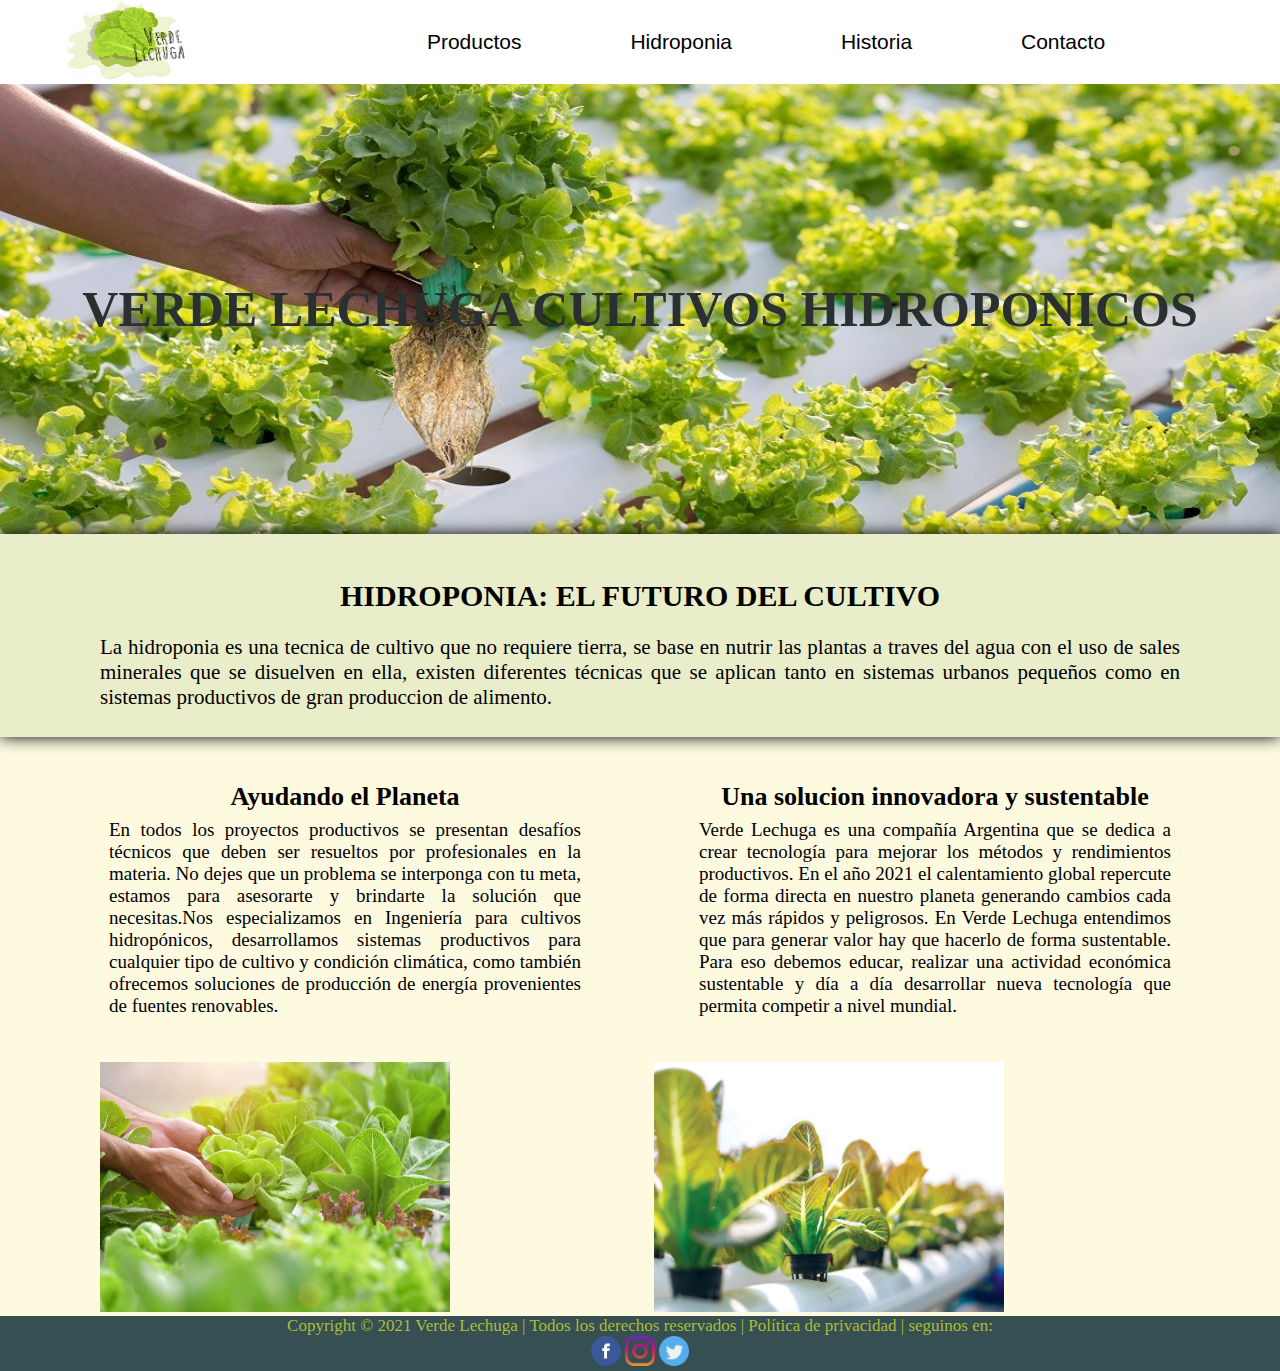
==== index.html @ fdb2e61b "primer carga" ====
<!DOCTYPE html>
<html lang="es">
<head>
    <meta charset="UTF-8">
    <meta http-equiv="X-UA-Compatible" content="IE=edge">
    <meta name="viewport" content="width=device-width, initial-scale=1.0">
    <link rel="stylesheet" href="estilos.css" type="text/css">
    <link rel="stylesheet" href="https://cdnjs.cloudflare.com/ajax/libs/animate.css/4.1.1/animate.min.css"/>
    <title>Home Verde Lechuga</title>
    <link rel="shortcut icon" href="./img/favicon.png">
</head>
<body>
<!--menu-->    
    <header>
        <div>
            <a href="index.html"><img class="imglogo" src="./img/logo verde lechuga.jpg" alt="logo"></a> 
            
        </div>

        <nav>
            <ul>
                <li><a href="./pags/productos.html">Productos</a></li>
                <li><a href="./pags/hidroponia.html">Hidroponia</a></li>
                <li><a href="./pags/historia.html">Historia</a></li>
                <li><a href="./pags/contacto.html">Contacto</a></li>
            </ul>
        </nav>
    </header>


<!--banner-->
    <div class="banner-principal">
        <h2 class=" animate__animated animate__zoomInDown"> VERDE LECHUGA CULTIVOS HIDROPONICOS</h2>
    </div>
<!--contenido-->
    <main class="main-text">
        <h2>HIDROPONIA: EL FUTURO DEL CULTIVO </h2>
            <p>La hidroponia es una tecnica de cultivo que no requiere tierra, se base en nutrir las plantas a traves del agua con el uso de sales minerales que se disuelven en ella, existen diferentes técnicas que se aplican tanto en sistemas urbanos pequeños como en sistemas productivos de gran produccion de alimento.</p>
    </main>

    <section class="section-text">
        <article>
            <h3>Ayudando el Planeta </h3>
            <p>En todos los proyectos productivos se presentan desafíos técnicos que deben ser resueltos por profesionales en la materia. No dejes que un problema se interponga con tu meta, estamos para asesorarte y brindarte la solución que necesitas.Nos especializamos en Ingeniería para cultivos hidropónicos, desarrollamos sistemas productivos para cualquier tipo de cultivo y condición climática, como también ofrecemos soluciones de producción de energía provenientes de fuentes renovables.</p>
        </article>
        <article>
            <h3>Una solucion innovadora y sustentable</h3>
            <p>Verde Lechuga es una compañía Argentina que se dedica a crear tecnología para mejorar los métodos y rendimientos productivos. En el año 2021 el calentamiento global repercute de forma directa en nuestro planeta generando cambios cada vez más rápidos y peligrosos.​ En Verde Lechuga entendimos que para generar valor hay que hacerlo de forma sustentable. Para eso debemos educar, realizar una actividad económica sustentable y día a día desarrollar nueva tecnología que permita competir a nivel mundial.</p>
        </article>
    </section> 
    <div>
        <img class="imgsection animate__animated animate__zoomIn" src="./img/8.jpg" alt="Foto_de_cultivo_hidroponico">
        <img class="imgsection animate__animated animate__zoomIn" src="./img/9.jpg" alt="foto_de_cultivo_hidroponico">
    </div>   

<!--pie de pagina--> 
    <footer>
        <p> Copyright © 2021 Verde Lechuga | Todos los derechos reservados | Política de privacidad | seguinos en:</p>
        <div class="footer-redes">
            <img class="imgredes" src="./img/facebook.png" alt="facebook">
            <img class="imgredes" src="./img/instagram.png" alt="instagram">
            <img class="imgredes" src="./img/twitter.png" alt="twitter">
        </div>
    </footer>
       
</body>
</html>
---- estilos.css ----
*{
    margin: 0px;
    padding: 0px;
    box-sizing: border-box;
}

body{
    background-color: #fefae0;
    width: 100%;
}
/*menu*/
.imglogo{
    height: 80px;
    width: 120px;
}
nav ul li{
    list-style: none;
}
nav ul li a{
    text-decoration: none;
    font-size: 21px;
    font-family: sans-serif;
    color: black;
    padding-top: 24px;
}
a:hover{
    border-top: 6px solid #9ACD32;
    color: #9ACD32;
}
header nav{
    width: 70%;
}
header{
    display: flex;
    flex-direction: row;
    justify-content: space-around;
    align-items: center;
    background-color: white ;
    box-shadow: 0px 0px 15px 0px rgb(0, 0, 0.3);
}
nav ul{
    display: flex;
    justify-content: space-evenly;
}

/*banner*/
.banner-principal{
    width: 100%;
    height: 450px;
    background-image: url(./img/1.jpg) ;
    background-position: right center;
    background-size: 100% 160%;
    display: flex;
    justify-content: center;
    align-items: center;
}
.banner-principal h2{
    font-size: 50px;
    font-family:serif;
    color: #2a2f30;
}

/*contenido*/
.main-text{
    padding: 45px 10px 5px 10px;
    background-color: #e9edc9;
    box-shadow: 0px 0px 15px 0px rgb(0, 0, 0.3);
}
.main-text h2{
    font-size: 30px;
    margin-bottom: 22px;
    text-align: center;

}
.main-text p{
    font-size: 21px;
    margin-bottom: 22px;
    font-family: serif;
    padding-left: 90px;
    padding-right: 90px;
    text-align: justify;
}
.imgsection{
    height: 250px;
    width: 350px;
}
div .imgsection{
    margin-left: 100px;
    margin-right: 100px;
}

.section-text{
    margin: 45px 50px;
    display: flex;
    justify-content: space-around; 
}
.section-text article{
  width: 40%;
}
article:hover{
    transform: scale(1.15);
    color: rgb(100, 188, 194);
    font-size: 1.75rem;
}

.section-text article h3{
    font-size: 26px;
    text-align: center;
    margin-bottom: 7px;
}
.section-text article p{
    font-size: 19px;
    text-align: justify;
    font-family: Georgia, 'Times New Roman', Times, serif;
}


/*footer*/
footer{
    bottom: 0px;
    font-size: 17px;
    color: rgb(170, 190, 54);
    background-color: #354f52;
    width: 100%;
}

.imgredes{
    height: 30px;
    width: 30px;
}
footer p{
    text-align: center;
}
.footer-redes{
    text-align: center;
}
#galeria{
    display: grid;
    grid-template-columns:repeat(4, 2fr);
    width: 90%;
    margin: 5%;
    grid-gap: 30px;
}
#galeria img{
    width: 100%;
    transition: all 300ms;
    position: relative;
}
#galeria img:hover{
    transform: scale(1.15);
}

.section-galeria{
    margin-top: 80px;
    margin-bottom: 50px;
}
.section-galeria h2{
    margin-bottom: 15px;
    font-size: 50px;
    text-align: center;
    font-family: sans-serif;
}
.section-galeria p{
    font-size: 26px;
    font-family:monospace;
    padding-left: 20px;
    padding-right: 100px;
}

/*pag Historia*/
/*Quienes Somos*/

.section1{
    margin: 50px 200px 10px 200px;
    text-align: center;
}

.section1 h2{
    margin-bottom: 5px;
    font-size: 45px;
    font-family: sans-serif; 
    color: #6b705c; 
    animation: section 3s infinite; 
}
.section1 p{
    font-size: 19px;
    font-family: fantasy;
    text-align: justify;
    color: #495057
}

.section2{
    margin: 50px 200px 10px 200px; 
    text-align: center;  
}
.section2 h2{
    margin-bottom: 5px;
    font-size: 45px;
    font-family: sans-serif;
    color: #6b705c;
    animation: section 3s infinite; 
}
.section2 p{
    font-size: 19px;
    font-family: fantasy;
    text-align: justify;
    color: #495057;   
}

@keyframes section {
    50%{
        color: #ddbea9;
    }    
}

/*pag hidroponia*/

.main-hidroponia{
    text-align: center;
    font-family: sans-serif;
    margin-top: 5%;
    margin-left: 80px;
    margin-right: 80px;
    margin-bottom: 10%;
}
.main-hidroponia h1{
    font-size: 45px;
    margin-bottom: 15px;
}
.main-hidroponia p{
    font-size: 20px;
    margin-bottom: 80px;
}
.main-hidroponia img:hover{
    transform:scale(1.20)
}

/*pag comentarios*/

.imgcontacto img{
    height: 350px;
    width: 450px;
}

.comentariocon{
    display: grid;
    grid-template-areas: "comentariocon comentariocon"
                         " texto texto"
                         " imgcomentario comentarios";
    grid-template-columns: 50% 50%; 
    grid-template-rows: 100px 300px;               
}
.comentariocon{
    grid-area: comentariocon;
}
.textocomentario{
    grid-area: texto;
}
.imgcontacto{
    grid-area: imgcomentario;
}
.comentarios{
    grid-area: comentarios;
}
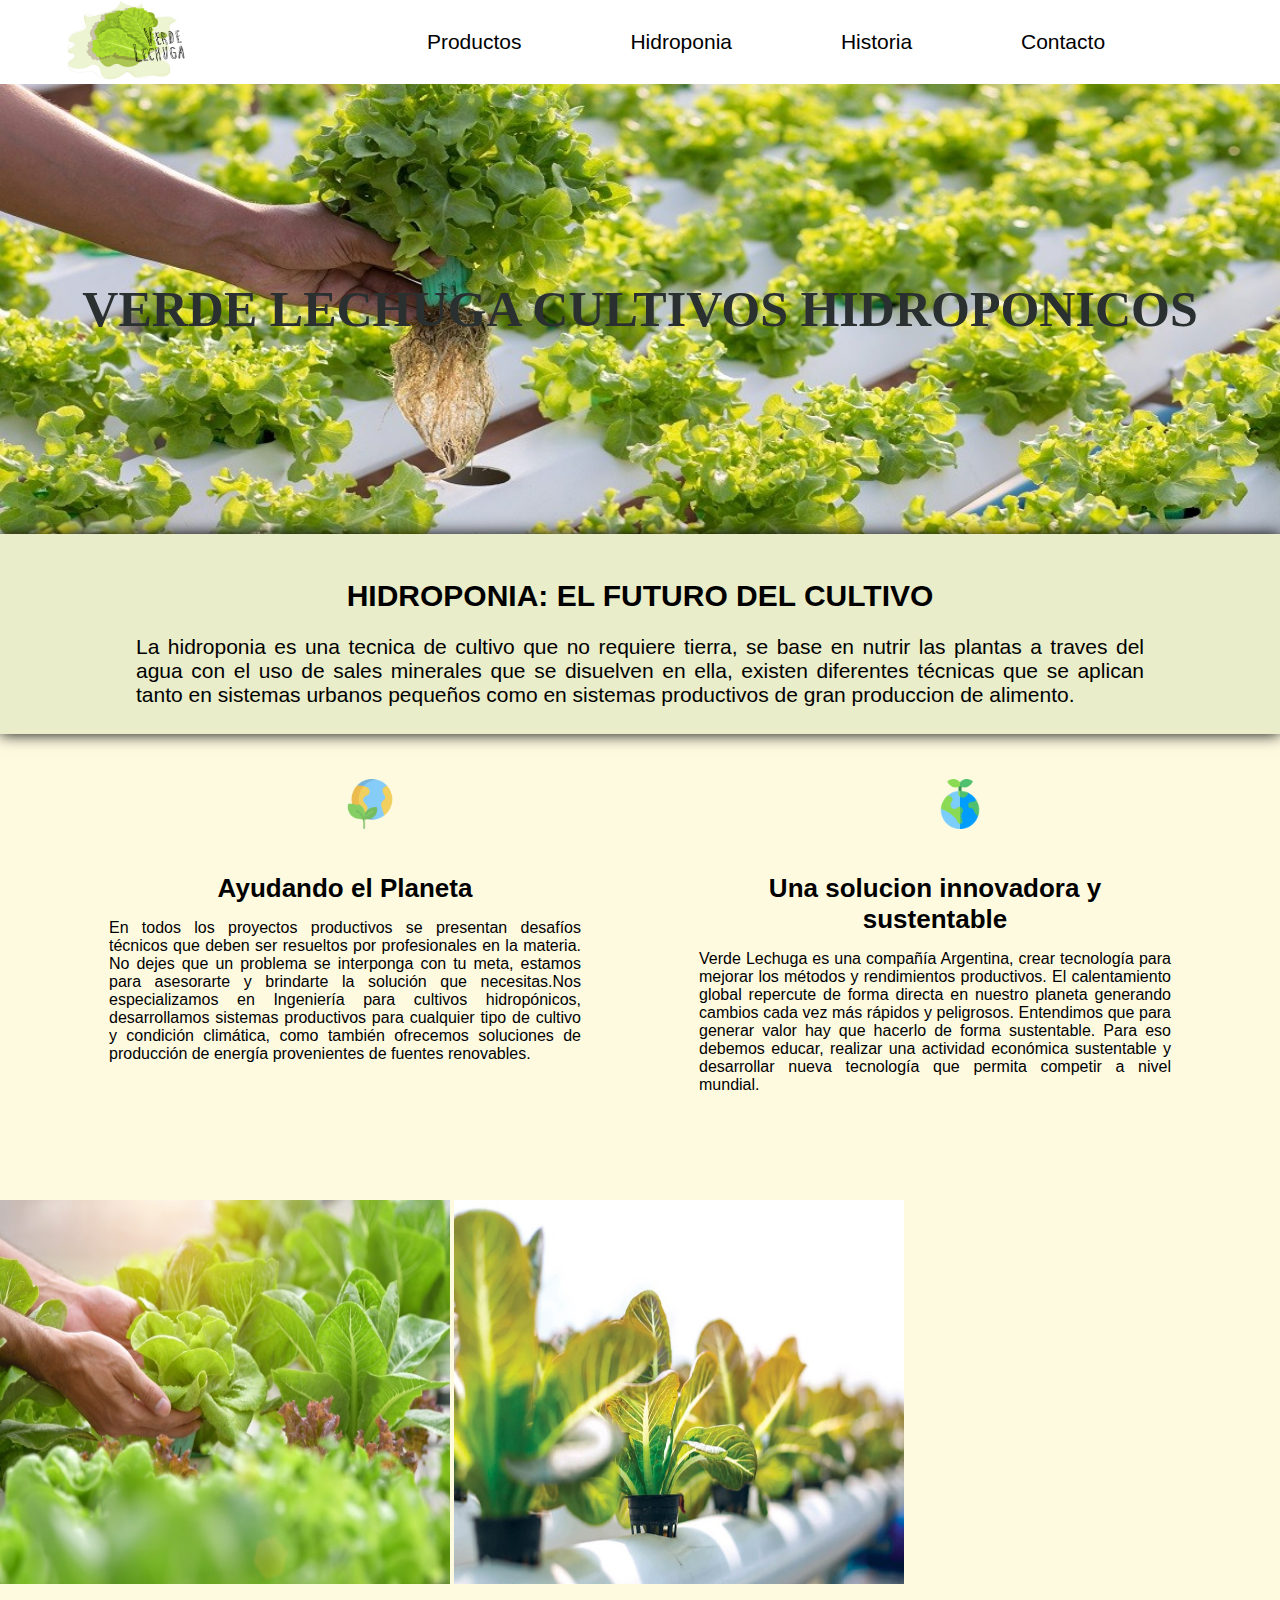
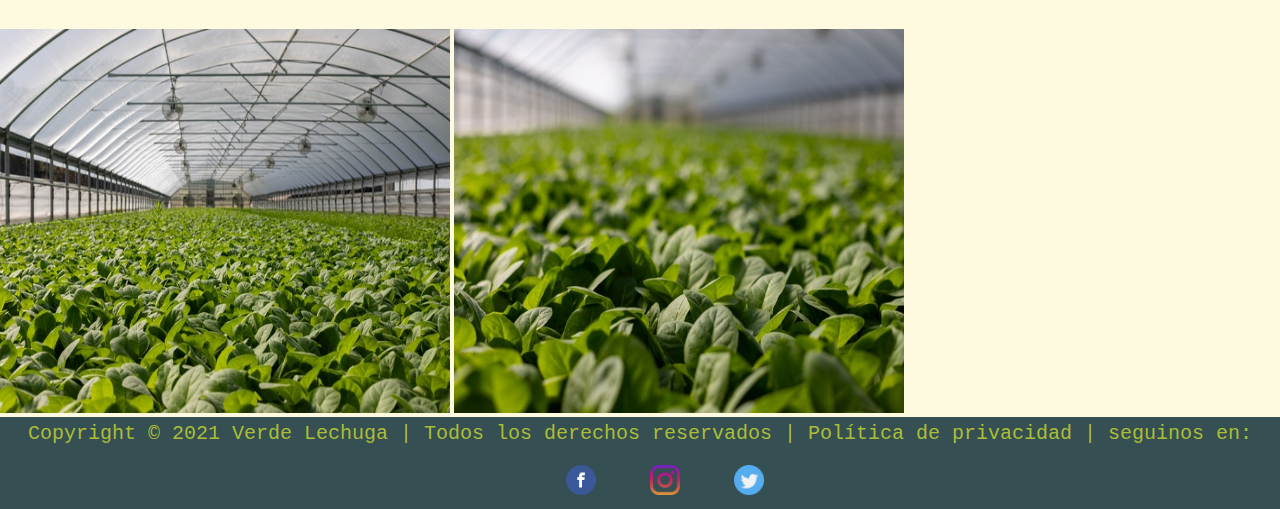
==== commit f0b143b6: "modifique index" ====
--- a/index.html
+++ b/index.html
@@ -40,17 +40,21 @@
 
     <section class="section-text">
         <article>
+            <img src="./img/png/sustentabilidad.png" alt="sustentabilidad" height="50px" width="50px">
             <h3>Ayudando el Planeta </h3>
             <p>En todos los proyectos productivos se presentan desafíos técnicos que deben ser resueltos por profesionales en la materia. No dejes que un problema se interponga con tu meta, estamos para asesorarte y brindarte la solución que necesitas.Nos especializamos en Ingeniería para cultivos hidropónicos, desarrollamos sistemas productivos para cualquier tipo de cultivo y condición climática, como también ofrecemos soluciones de producción de energía provenientes de fuentes renovables.</p>
         </article>
         <article>
+            <img src="./img/png/planeta.png" alt="planeta" width="50px" height="50px">
             <h3>Una solucion innovadora y sustentable</h3>
-            <p>Verde Lechuga es una compañía Argentina que se dedica a crear tecnología para mejorar los métodos y rendimientos productivos. En el año 2021 el calentamiento global repercute de forma directa en nuestro planeta generando cambios cada vez más rápidos y peligrosos.​ En Verde Lechuga entendimos que para generar valor hay que hacerlo de forma sustentable. Para eso debemos educar, realizar una actividad económica sustentable y día a día desarrollar nueva tecnología que permita competir a nivel mundial.</p>
+            <p>Verde Lechuga es una compañía Argentina, crear tecnología para mejorar los métodos y rendimientos productivos. El calentamiento global repercute de forma directa en nuestro planeta generando cambios cada vez más rápidos y peligrosos.​ Entendimos que para generar valor hay que hacerlo de forma sustentable. Para eso debemos educar, realizar una actividad económica sustentable y desarrollar nueva tecnología que permita competir a nivel mundial.</p>
         </article>
     </section> 
     <div>
-        <img class="imgsection animate__animated animate__zoomIn" src="./img/8.jpg" alt="Foto_de_cultivo_hidroponico">
-        <img class="imgsection animate__animated animate__zoomIn" src="./img/9.jpg" alt="foto_de_cultivo_hidroponico">
+        <img class="imgPrincipal" src="./img/8.jpg" alt="Foto_de_cultivo_hidroponico">
+        <img class="imgPrincipal" src="./img/9.jpg" alt="foto_de_cultivo_hidroponico">
+        <img class="imgPrincipal" src="./img/invernadero1.jpg" alt="invernadero1">
+        <img class="imgPrincipal" src="./img/invernadero2.jpg" alt="invernaero2">
     </div>   
 
 <!--pie de pagina--> 
--- a/estilos.css
+++ b/estilos.css
@@ -8,6 +8,7 @@
     background-color: #fefae0;
     width: 100%;
 }
+
 /*menu*/
 .imglogo{
     height: 80px;
@@ -70,14 +71,14 @@
     font-size: 30px;
     margin-bottom: 22px;
     text-align: center;
-
+    font-family: Verdana, Tahoma, sans-serif;
 }
 .main-text p{
     font-size: 21px;
     margin-bottom: 22px;
-    font-family: serif;
-    padding-left: 90px;
-    padding-right: 90px;
+    font-family: Verdana, Tahoma, sans-serif;
+    padding-left: 10%;
+    padding-right: 10%;
     text-align: justify;
 }
 .imgsection{
@@ -91,6 +92,7 @@
 
 .section-text{
     margin: 45px 50px;
+    padding-bottom: 20px;
     display: flex;
     justify-content: space-around; 
 }
@@ -102,38 +104,54 @@
     color: rgb(100, 188, 194);
     font-size: 1.75rem;
 }
+.section-text article img{
+    margin-left: 50%;
+    margin-bottom: 40px;
+}
 
 .section-text article h3{
     font-size: 26px;
     text-align: center;
-    margin-bottom: 7px;
+    margin-bottom: 15px;
+    font-family: Verdana, Geneva, Tahoma, sans-serif
 }
 .section-text article p{
-    font-size: 19px;
-    text-align: justify;
-    font-family: Georgia, 'Times New Roman', Times, serif;
-}
-
+    font-size: 16px;
+    text-align: justify;
+    font-family: Helvetica, sans-serif;
+}
+.imgPrincipal{
+    width: 450px;
+    height: 400px;
+    margin-top: 25px;
+    padding-top: 16px;
+    
+}
 
 /*footer*/
 footer{
     bottom: 0px;
-    font-size: 17px;
     color: rgb(170, 190, 54);
-    background-color: #354f52;
-    width: 100%;
-}
-
+    background-color: #354f52;  
+}
 .imgredes{
     height: 30px;
     width: 30px;
+    margin-left: 50px;
 }
 footer p{
     text-align: center;
+    font-family: 'Courier New', Courier, monospace;
+    font-size: 20px;
+    padding-top: 5px;
+    margin-bottom: 10px;
 }
 .footer-redes{
     text-align: center;
-}
+    padding: 10px;
+}
+
+
 #galeria{
     display: grid;
     grid-template-columns:repeat(4, 2fr);
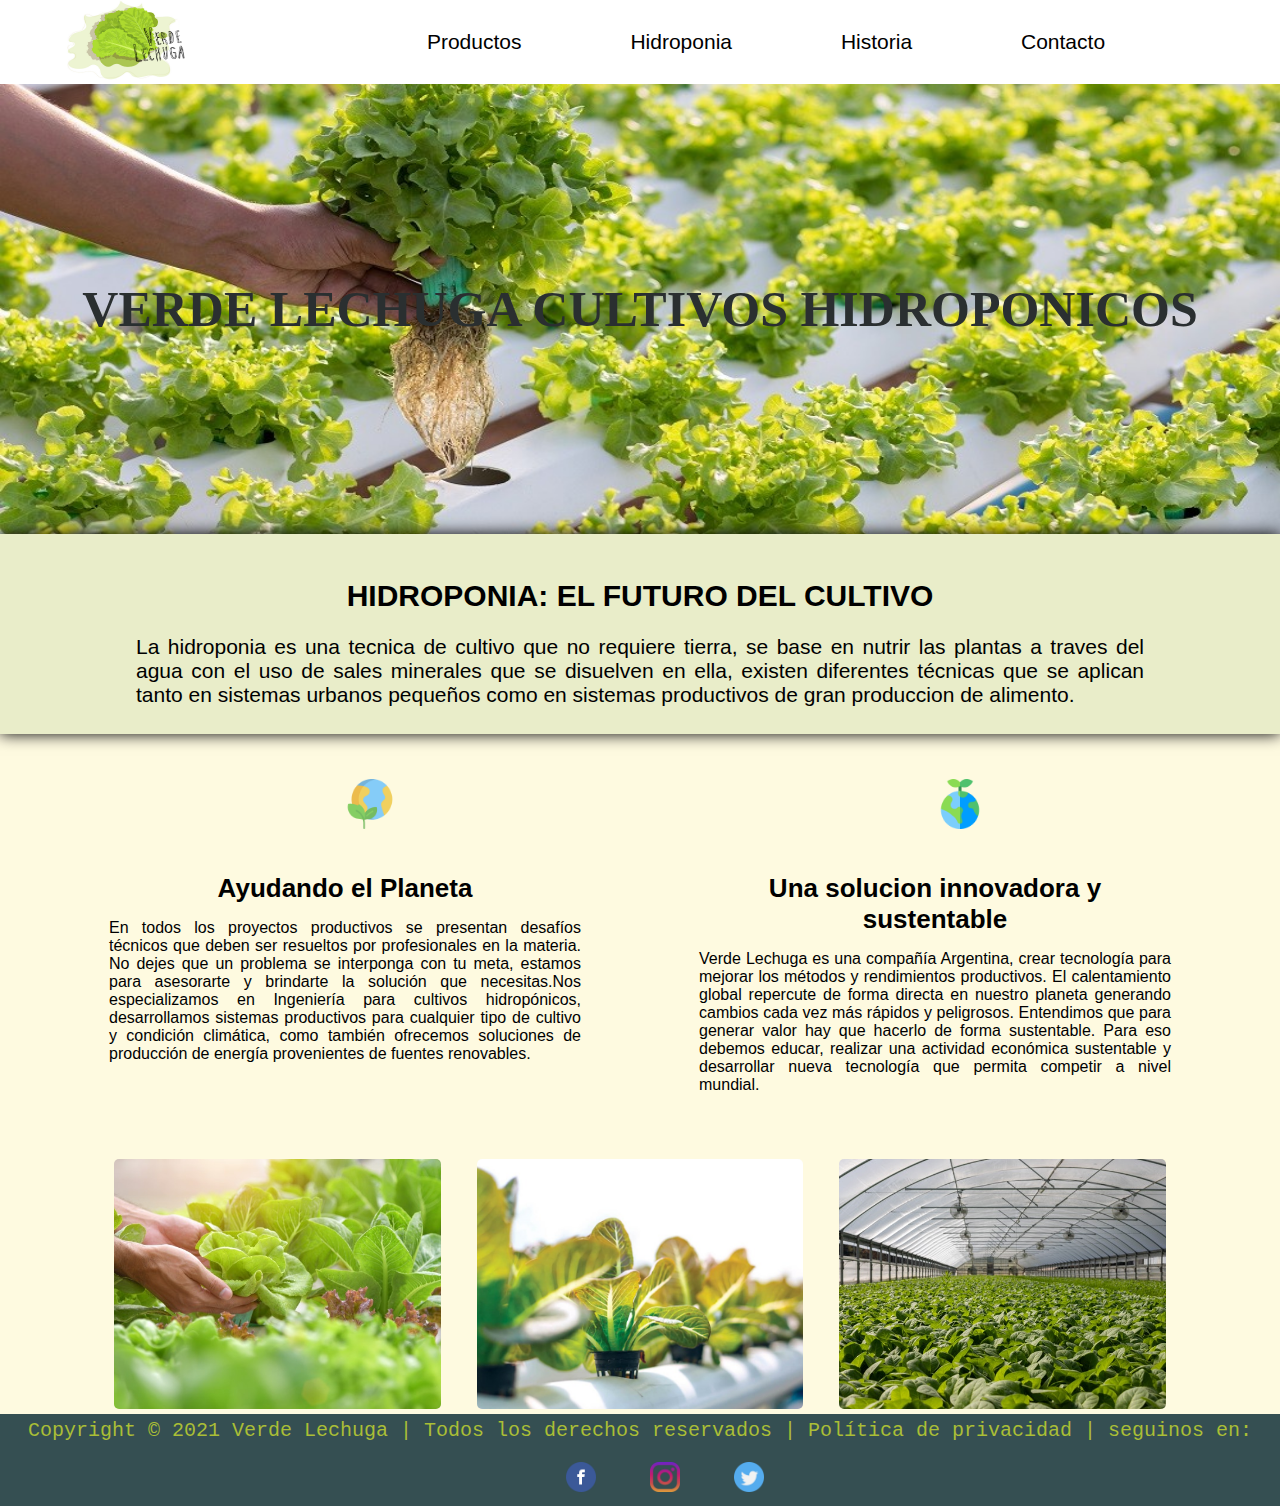
==== commit c933f29e: "cambios pag hidroponia" ====
--- a/index.html
+++ b/index.html
@@ -50,11 +50,25 @@
             <p>Verde Lechuga es una compañía Argentina, crear tecnología para mejorar los métodos y rendimientos productivos. El calentamiento global repercute de forma directa en nuestro planeta generando cambios cada vez más rápidos y peligrosos.​ Entendimos que para generar valor hay que hacerlo de forma sustentable. Para eso debemos educar, realizar una actividad económica sustentable y desarrollar nueva tecnología que permita competir a nivel mundial.</p>
         </article>
     </section> 
-    <div>
-        <img class="imgPrincipal" src="./img/8.jpg" alt="Foto_de_cultivo_hidroponico">
-        <img class="imgPrincipal" src="./img/9.jpg" alt="foto_de_cultivo_hidroponico">
-        <img class="imgPrincipal" src="./img/invernadero1.jpg" alt="invernadero1">
-        <img class="imgPrincipal" src="./img/invernadero2.jpg" alt="invernaero2">
+    <div class="contenedorImg">
+        <div class="imgPrincipal" >
+            <img src="./img/8.jpg" alt="Foto_de_cultivo_hidroponico">
+            <div class="overlay">
+                <h3>SUSTENTABILIDAD</h3>
+            </div>
+        </div>
+        <div class="imgPrincipal" >
+            <img src="./img/9.jpg" alt="foto_de_cultivo_hidroponico">
+            <div class="overlay">
+                <h3>CALIDAD</h3>
+            </div>
+        </div>
+        <div class="imgPrincipal" >
+            <img src="./img/invernadero1.jpg" alt="invernadero1">
+            <div class="overlay">
+                <h3>VIDA</h3>
+            </div>
+        </div>
     </div>   
 
 <!--pie de pagina--> 
--- a/estilos.css
+++ b/estilos.css
@@ -54,6 +54,7 @@
     display: flex;
     justify-content: center;
     align-items: center;
+    object-fit: cover;
 }
 .banner-principal h2{
     font-size: 50px;
@@ -120,12 +121,44 @@
     text-align: justify;
     font-family: Helvetica, sans-serif;
 }
-.imgPrincipal{
-    width: 450px;
-    height: 400px;
-    margin-top: 25px;
-    padding-top: 16px;
-    
+
+.contenedorImg{
+    display: flex;
+    width: 85%;
+    margin: auto;
+    justify-content: space-around;
+}
+.contenedorImg .imgPrincipal{
+    width: 30%;
+    position: relative;
+    height: 250px;
+    margin-bottom: 5px;
+}
+.imgPrincipal img{
+    width: 100%;
+    height: 100%;
+    object-fit: cover;
+    border-radius: 5px;
+}
+.overlay{
+    position: absolute;
+    bottom: 0;
+    left: 0;
+    background: rgba(0, 118, 192, 0.781);
+    width: 100%;
+    height: 0;
+    transition: 1s ease;
+    overflow: hidden;
+    border-radius: 5px;
+}
+.overlay h3{
+    color: #ffffff;
+    font-family: Verdana, Tahoma, sans-serif;
+    font-size: 1.5rem;
+    text-align: center;
+}
+.imgPrincipal:hover .overlay{
+    height: 100%;
 }
 
 /*footer*/
@@ -151,7 +184,7 @@
     padding: 10px;
 }
 
-
+/*pag productos*/
 #galeria{
     display: grid;
     grid-template-columns:repeat(4, 2fr);
@@ -236,10 +269,10 @@
 .main-hidroponia{
     text-align: center;
     font-family: sans-serif;
-    margin-top: 5%;
+    margin-top: 30px;
     margin-left: 80px;
     margin-right: 80px;
-    margin-bottom: 10%;
+    margin-bottom: 30px;
 }
 .main-hidroponia h1{
     font-size: 45px;
@@ -250,7 +283,35 @@
     margin-bottom: 80px;
 }
 .main-hidroponia img:hover{
-    transform:scale(1.20)
+    transform:scale(1.1)
+}
+#hidroponia{
+    display: flex;
+    width: 85%;
+    margin: auto;
+    justify-content:space-between;
+}
+.container_hidroponia{
+    display: flex;
+    flex-wrap: wrap;
+    padding: 50px;
+    justify-content: center;
+    margin-bottom: 25px;
+}
+.hidroponia_text{
+    width: 20%;
+    margin: 10px;
+    text-align: center;
+    /* box-shadow: 0px 0px 20px 0px rgba(7, 187, 241, 0.815); */
+}
+.hidroponia_text img{
+    height: 100px;
+    width: 100px;
+}
+.hidroponia_text h2{
+    font-family: Verdana, Geneva, Tahoma, sans-serif;
+    font-size: 1.2rem;
+    font-weight:bold;
 }
 
 /*pag comentarios*/
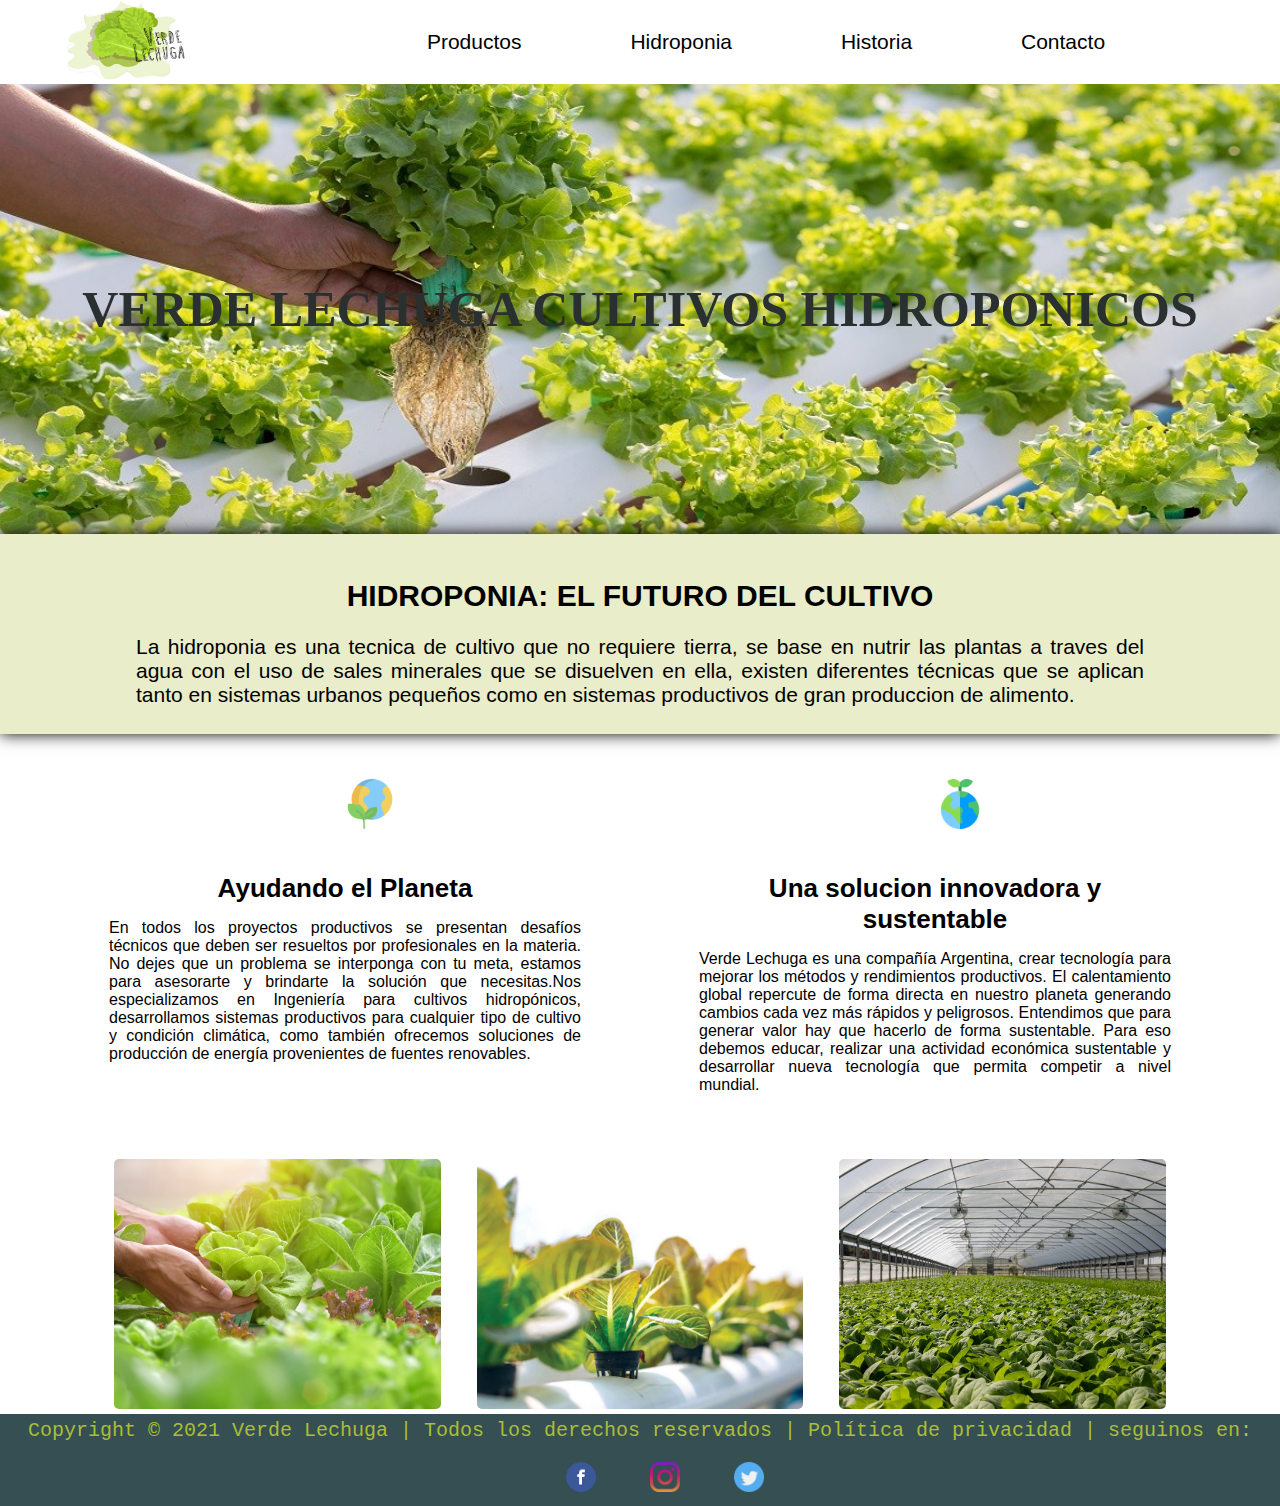
==== commit ded10e8e: "agregue seo, estilos y contenido en pagina contacto historia" ====
--- a/index.html
+++ b/index.html
@@ -4,6 +4,8 @@
     <meta charset="UTF-8">
     <meta http-equiv="X-UA-Compatible" content="IE=edge">
     <meta name="viewport" content="width=device-width, initial-scale=1.0">
+    <meta name="description" content="Verde Lechuga es una empresa dedicada a los cultivos hidroponicos, donde encontraras tecnicas, tipos y formas de cultivos.">
+    <meta name="keywords" content="Hidroponia, tipos de cultivos, cultivos sin tierra, aeroponia, ahorro de agua, sustentabilidad.">
     <link rel="stylesheet" href="estilos.css" type="text/css">
     <link rel="stylesheet" href="https://cdnjs.cloudflare.com/ajax/libs/animate.css/4.1.1/animate.min.css"/>
     <title>Home Verde Lechuga</title>
--- a/estilos.css
+++ b/estilos.css
@@ -5,11 +5,11 @@
 }
 
 body{
-    background-color: #fefae0;
-    width: 100%;
-}
-
-/*menu*/
+    /* background-color: #fefae0; */
+    width: 100%;
+}
+
+/*menu*/                                                                     /* PAGINA PRINCIPAL */
 .imglogo{
     height: 80px;
     width: 120px;
@@ -44,7 +44,7 @@
     justify-content: space-evenly;
 }
 
-/*banner*/
+/*  PAGINA PRINCIPAL *//*banner*/
 .banner-principal{
     width: 100%;
     height: 450px;
@@ -62,7 +62,7 @@
     color: #2a2f30;
 }
 
-/*contenido*/
+/* PAGINA PRINCIPAL *//*contenido*/
 .main-text{
     padding: 45px 10px 5px 10px;
     background-color: #e9edc9;
@@ -102,8 +102,7 @@
 }
 article:hover{
     transform: scale(1.15);
-    color: rgb(100, 188, 194);
-    font-size: 1.75rem;
+    color: rgb(20, 73, 77);
 }
 .section-text article img{
     margin-left: 50%;
@@ -161,7 +160,7 @@
     height: 100%;
 }
 
-/*footer*/
+/*footer*/                                                                      /* FOOTER */
 footer{
     bottom: 0px;
     color: rgb(170, 190, 54);
@@ -184,7 +183,7 @@
     padding: 10px;
 }
 
-/*pag productos*/
+/*pag productos*/                                                       /*   PAGINA PRODUCTOS    */
 #galeria{
     display: grid;
     grid-template-columns:repeat(4, 2fr);
@@ -218,8 +217,120 @@
     padding-right: 100px;
 }
 
-/*pag Historia*/
+                                                                              /* PAGINA HISTORIA */
 /*Quienes Somos*/
+.historia_titulo{
+    font-size: 2rem;
+    font-family: Verdana, Geneva, Tahoma, sans-serif;
+    margin-top: 25px;
+    margin-bottom: 35px;
+    text-align: center;
+}
+hr{
+    margin-top: 5px;
+    margin-bottom: 35px;
+}
+.historia_container{
+    display: flex;
+    width: 85%;
+    margin: auto;
+    padding: 25px;
+    margin-bottom: 35px;
+}
+.historia_contenido{
+    justify-content: space-between;
+    height: 350px;
+    padding: 25px;
+}
+.historia_contenido h2{
+    font-family: sans-serif;
+    font-size: 2rem;
+    margin-bottom: 15px;
+}
+.historia_contenido p{
+    font-size: 1rem;
+    font-family:cursive;
+    text-align: justify;
+    margin-bottom: 30px;
+    letter-spacing: 1.5px;
+}
+.boton{
+    padding: 20px;
+    width: 200px;
+    border-radius: 25px;
+    font-size: 1rem;
+    font-family:sans-serif;
+    font-weight: bold;
+}
+.boton:hover{
+    cursor: pointer;
+    border-color:rgba(5, 160, 56, 0.781);
+}
+.historia_container_img{
+    display: grid;
+    width: 100%;
+    grid-template-columns: 20% 20% 20% 20% 20%;
+    margin: auto;
+    padding-top: 25px;
+    padding-bottom: 24px;
+    background-color: rgba(18, 22, 24, 0.6)
+}
+.historia_imagenes{
+    width: 100%;
+    height: auto;
+    padding: 20px;
+    
+}
+.historia_imagenes img{
+    object-fit: cover;
+    width: 100%;
+    height: 100%;
+}
+.historia_banner{
+    width: 100%;
+    height: 350px;
+    animation: banner 8s infinite linear alternate;
+    background-size: 100% 100%;
+    position: relative;
+    display: flex;
+    justify-content: center;
+    align-items: center;
+    margin-top: 30px;
+}
+@keyframes banner{
+    0%, 50%{
+        background-image: url(./img/banner2.jpg);
+    }
+    50%, 100%{
+        background-image: url(./img/invernadero2.jpg);
+    }
+}
+.banner_img{
+    width: 100%;
+    height: 100%;
+    position: absolute;
+    top: 0;
+    left: 0;
+    background: rgba(0, 0, 0, 0.6);
+}
+.banner_text{
+    z-index: 1;
+    text-align: center;
+}
+.banner_text h3{
+    color: aliceblue;
+    font-family: sans-serif;
+    font-size: 25px;
+    margin-bottom: 18px;
+    letter-spacing: 1px;
+}
+
+.banner_text p{
+    color: #c7c7c7;
+    letter-spacing: 1.5px;
+    font-family: sans-serif;
+    font-size: 16px;
+}
 
 .section1{
     margin: 50px 200px 10px 200px;
@@ -264,17 +375,17 @@
     }    
 }
 
-/*pag hidroponia*/
-
+/*pag hidroponia*/                                                      /*  PAGINA HIDROPONIA   */
 .main-hidroponia{
     text-align: center;
-    font-family: sans-serif;
+    font-family: Verdana, Geneva, Tahoma, sans-serif;
     margin-top: 30px;
     margin-left: 80px;
     margin-right: 80px;
     margin-bottom: 30px;
 }
 .main-hidroponia h1{
+    font-family: sans-serif;
     font-size: 45px;
     margin-bottom: 15px;
 }
@@ -295,7 +406,7 @@
     display: flex;
     flex-wrap: wrap;
     padding: 50px;
-    justify-content: center;
+    justify-content:space-around;
     margin-bottom: 25px;
 }
 .hidroponia_text{
@@ -314,31 +425,68 @@
     font-weight:bold;
 }
 
-/*pag comentarios*/
+/*pag comentarios*/                                                     /*  PAGINA COMENTARIOS  */
+.comentarios_container{
+    display: grid;
+    grid-template-columns: 50% 30%;
+    width: 100%;
+}
+form{
+    width: 500px;
+    margin:auto;
+    padding: 10px 20px;
+    margin-top: 20px;
+    background: #84a98c;
+    border-radius: 10px;    
+}
+form h1{
+    font-family: sans-serif;
+    font-size: 30px;
+    color: #354f52;
+    margin-bottom: 15px;
+    text-align: center;
+}
+form p{
+    font-family: sans-serif;
+    font-size: 1.5rem;
+    color: #495057;
+    text-align:center;
+    letter-spacing: 2px;
+    margin-bottom: 35px;
+}
+input, textarea{
+    width: 100%;
+    margin-bottom: 25px;
+    padding: 5px;
+    font-size: 16px;
+    border: none;
+    border-radius: 7px;
+    font-weight: bold;
+}
+textarea{
+    min-height: 100px;
+    max-height: 150px;
+    max-width: 100%;
+}
+#button{
+    background-color: #cad2c5;
+    color: #101314;
+    padding: 10px;
+}
+#button:hover{
+    cursor: pointer;
+    background-color: #52796f;      
+}
+
+@media (max-width:480px) {
+    form{
+        width: 100%;
+    }
+}
 
 .imgcontacto img{
     height: 350px;
     width: 450px;
 }
 
-.comentariocon{
-    display: grid;
-    grid-template-areas: "comentariocon comentariocon"
-                         " texto texto"
-                         " imgcomentario comentarios";
-    grid-template-columns: 50% 50%; 
-    grid-template-rows: 100px 300px;               
-}
-.comentariocon{
-    grid-area: comentariocon;
-}
-.textocomentario{
-    grid-area: texto;
-}
-.imgcontacto{
-    grid-area: imgcomentario;
-}
-.comentarios{
-    grid-area: comentarios;
-}
-
+
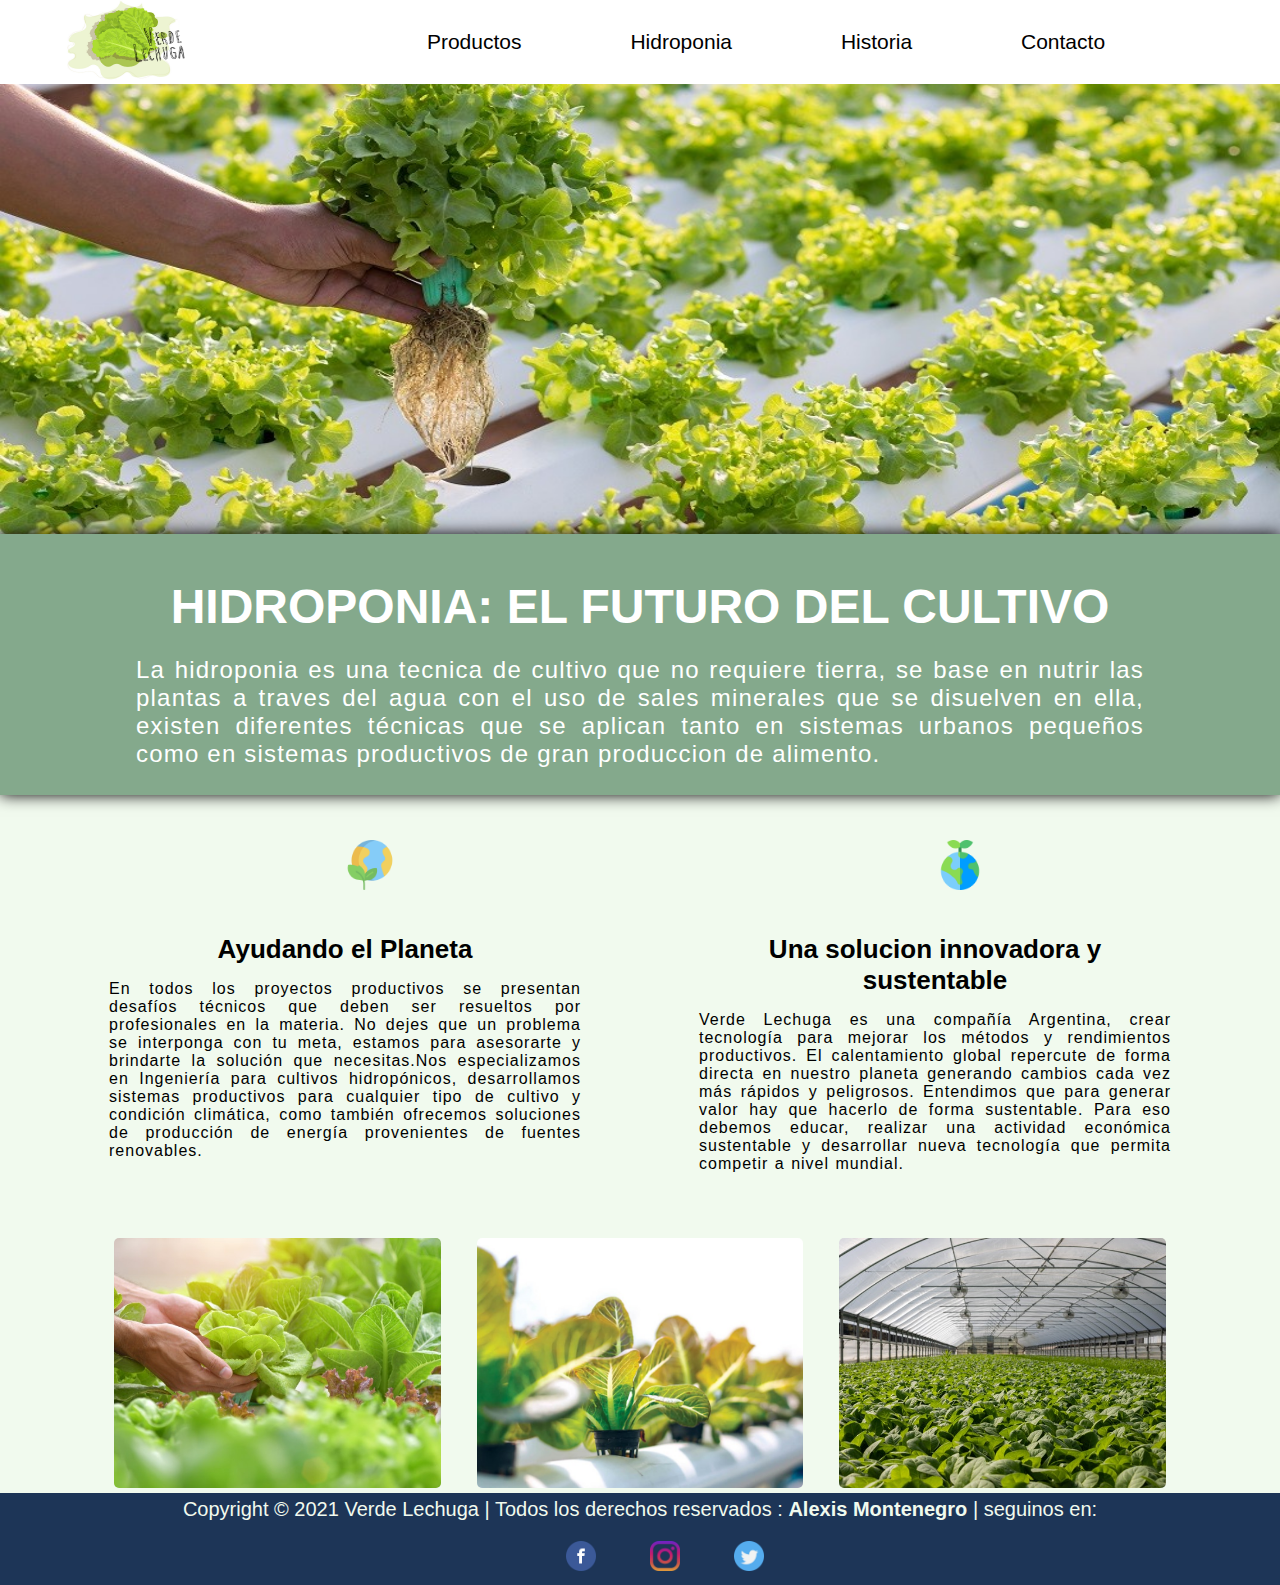
==== commit 2802b950: "agregue colores y tamaño a titulos paginas ok" ====
--- a/index.html
+++ b/index.html
@@ -32,23 +32,23 @@
 
 <!--banner-->
     <div class="banner-principal">
-        <h2 class=" animate__animated animate__zoomInDown"> VERDE LECHUGA CULTIVOS HIDROPONICOS</h2>
+       
     </div>
 <!--contenido-->
     <main class="main-text">
-        <h2>HIDROPONIA: EL FUTURO DEL CULTIVO </h2>
-            <p>La hidroponia es una tecnica de cultivo que no requiere tierra, se base en nutrir las plantas a traves del agua con el uso de sales minerales que se disuelven en ella, existen diferentes técnicas que se aplican tanto en sistemas urbanos pequeños como en sistemas productivos de gran produccion de alimento.</p>
+        <h1>HIDROPONIA: EL FUTURO DEL CULTIVO </h1>
+        <p>La hidroponia es una tecnica de cultivo que no requiere tierra, se base en nutrir las plantas a traves del agua con el uso de sales minerales que se disuelven en ella, existen diferentes técnicas que se aplican tanto en sistemas urbanos pequeños como en sistemas productivos de gran produccion de alimento.</p>
     </main>
 
     <section class="section-text">
         <article>
             <img src="./img/png/sustentabilidad.png" alt="sustentabilidad" height="50px" width="50px">
-            <h3>Ayudando el Planeta </h3>
+            <h2>Ayudando el Planeta </h2>
             <p>En todos los proyectos productivos se presentan desafíos técnicos que deben ser resueltos por profesionales en la materia. No dejes que un problema se interponga con tu meta, estamos para asesorarte y brindarte la solución que necesitas.Nos especializamos en Ingeniería para cultivos hidropónicos, desarrollamos sistemas productivos para cualquier tipo de cultivo y condición climática, como también ofrecemos soluciones de producción de energía provenientes de fuentes renovables.</p>
         </article>
         <article>
             <img src="./img/png/planeta.png" alt="planeta" width="50px" height="50px">
-            <h3>Una solucion innovadora y sustentable</h3>
+            <h2>Una solucion innovadora y sustentable</h2>
             <p>Verde Lechuga es una compañía Argentina, crear tecnología para mejorar los métodos y rendimientos productivos. El calentamiento global repercute de forma directa en nuestro planeta generando cambios cada vez más rápidos y peligrosos.​ Entendimos que para generar valor hay que hacerlo de forma sustentable. Para eso debemos educar, realizar una actividad económica sustentable y desarrollar nueva tecnología que permita competir a nivel mundial.</p>
         </article>
     </section> 
@@ -75,11 +75,11 @@
 
 <!--pie de pagina--> 
     <footer>
-        <p> Copyright © 2021 Verde Lechuga | Todos los derechos reservados | Política de privacidad | seguinos en:</p>
+        <p> Copyright © 2021 Verde Lechuga | Todos los derechos reservados : <strong>Alexis Montenegro</strong> | seguinos en:</p>
         <div class="footer-redes">
-            <img class="imgredes" src="./img/facebook.png" alt="facebook">
-            <img class="imgredes" src="./img/instagram.png" alt="instagram">
-            <img class="imgredes" src="./img/twitter.png" alt="twitter">
+            <a href=""></a><img class="imgredes" src="./img/facebook.png" alt="facebook">
+            <a href=""></a><img class="imgredes" src="./img/instagram.png" alt="instagram">
+            <a href=""></a><img class="imgredes" src="./img/twitter.png" alt="twitter">
         </div>
     </footer>
        
--- a/estilos.css
+++ b/estilos.css
@@ -5,8 +5,7 @@
 }
 
 body{
-    /* background-color: #fefae0; */
-    width: 100%;
+    background-color: #f1faee;
 }
 
 /*menu*/                                                                     /* PAGINA PRINCIPAL */
@@ -56,7 +55,7 @@
     align-items: center;
     object-fit: cover;
 }
-.banner-principal h2{
+.banner-principal h1{
     font-size: 50px;
     font-family:serif;
     color: #2a2f30;
@@ -65,19 +64,22 @@
 /* PAGINA PRINCIPAL *//*contenido*/
 .main-text{
     padding: 45px 10px 5px 10px;
-    background-color: #e9edc9;
+    background-color: #84a98c;
     box-shadow: 0px 0px 15px 0px rgb(0, 0, 0.3);
 }
-.main-text h2{
-    font-size: 30px;
+.main-text h1{
+    color: #ffffff;
+    font-size: 3rem;
     margin-bottom: 22px;
     text-align: center;
     font-family: Verdana, Tahoma, sans-serif;
 }
 .main-text p{
-    font-size: 21px;
+    color: #ffffff;
+    font-size: 1.5rem;
     margin-bottom: 22px;
-    font-family: Verdana, Tahoma, sans-serif;
+    letter-spacing: 1.2px;
+    font-family: sans-serif;
     padding-left: 10%;
     padding-right: 10%;
     text-align: justify;
@@ -109,16 +111,18 @@
     margin-bottom: 40px;
 }
 
-.section-text article h3{
+.section-text article h2{
     font-size: 26px;
     text-align: center;
     margin-bottom: 15px;
     font-family: Verdana, Geneva, Tahoma, sans-serif
 }
 .section-text article p{
-    font-size: 16px;
+    font-size: 1rem;
     text-align: justify;
-    font-family: Helvetica, sans-serif;
+    font-family: sans-serif;
+    word-spacing: 1px;
+    letter-spacing: 1px;
 }
 
 .contenedorImg{
@@ -143,7 +147,7 @@
     position: absolute;
     bottom: 0;
     left: 0;
-    background: rgba(0, 118, 192, 0.781);
+    background: rgba(52, 157, 223, 0.719);
     width: 100%;
     height: 0;
     transition: 1s ease;
@@ -163,17 +167,23 @@
 /*footer*/                                                                      /* FOOTER */
 footer{
     bottom: 0px;
-    color: rgb(170, 190, 54);
-    background-color: #354f52;  
+    width: 100%;
+    color: #f1faee;
+    background-color: #1d3557;  
 }
 .imgredes{
     height: 30px;
     width: 30px;
     margin-left: 50px;
+    transition: all .4s ease-in-out;
+}
+.imgredes:hover{
+    transform: scale(1.4);
+    cursor: pointer;
 }
 footer p{
     text-align: center;
-    font-family: 'Courier New', Courier, monospace;
+    font-family: Verdana, Geneva, Tahoma, sans-serif;
     font-size: 20px;
     padding-top: 5px;
     margin-bottom: 10px;
@@ -193,40 +203,43 @@
 }
 #galeria img{
     width: 100%;
+    border-radius: 15px;
     transition: all 300ms;
     position: relative;
 }
 #galeria img:hover{
-    transform: scale(1.15);
+    transform: scale(1.1);
 }
 
 .section-galeria{
     margin-top: 80px;
     margin-bottom: 50px;
 }
-.section-galeria h2{
-    margin-bottom: 15px;
-    font-size: 50px;
-    text-align: center;
-    font-family: sans-serif;
+.section-galeria h1{
+    font-size: 3rem;
+    margin-bottom: 15px;
+    text-align: center;
+    font-family: Verdana, Geneva, Tahoma, sans-serif;
 }
 .section-galeria p{
-    font-size: 26px;
-    font-family:monospace;
-    padding-left: 20px;
-    padding-right: 100px;
+    font-size: 1.5rem;
+    font-family: sans-serif;
+    padding-left: 15%;
+    padding-right: 15%;
+    margin-top: 20px;
 }
 
                                                                               /* PAGINA HISTORIA */
 /*Quienes Somos*/
 .historia_titulo{
-    font-size: 2rem;
+    font-size: 3rem;
     font-family: Verdana, Geneva, Tahoma, sans-serif;
-    margin-top: 25px;
+    margin-top: 80px;
     margin-bottom: 35px;
     text-align: center;
 }
 hr{
+    width: 25%;
     margin-top: 5px;
     margin-bottom: 35px;
 }
@@ -296,6 +309,7 @@
     justify-content: center;
     align-items: center;
     margin-top: 30px;
+    margin-bottom: 15px;
 }
 @keyframes banner{
     0%, 50%{
@@ -379,28 +393,46 @@
 .main-hidroponia{
     text-align: center;
     font-family: Verdana, Geneva, Tahoma, sans-serif;
-    margin-top: 30px;
-    margin-left: 80px;
-    margin-right: 80px;
-    margin-bottom: 30px;
+    margin: 80px 30px 30px 30px;
+    font-size: .5rem;
 }
 .main-hidroponia h1{
     font-family: sans-serif;
-    font-size: 45px;
+    font-size: 3rem;
     margin-bottom: 15px;
 }
 .main-hidroponia p{
-    font-size: 20px;
-    margin-bottom: 80px;
-}
-.main-hidroponia img:hover{
-    transform:scale(1.1)
-}
+    font-size: 1.2rem;
+    /* margin: 15px 15% 15px 15%; */
+    padding-left: 15%;
+    padding-right: 15%;
+    font-family:'Segoe UI', Tahoma, Geneva, Verdana, sans-serif
+}
+.hidroponia_img{
+    display: flex;
+    flex-wrap: wrap;
+    width: 100%;
+    justify-content: space-around;
+}
+.hidroponia__img{
+    height: 250px;
+    width: 350px;
+    border-radius: 85px;
+    transition: all .4s;
+}
+.hidroponia__img:hover{
+    transform: scale(1.2)   
+}
+
 #hidroponia{
     display: flex;
+    flex-wrap: wrap;
     width: 85%;
     margin: auto;
     justify-content:space-between;
+}
+.videos iframe{
+    border-radius: 10px;
 }
 .container_hidroponia{
     display: flex;
@@ -413,7 +445,6 @@
     width: 20%;
     margin: 10px;
     text-align: center;
-    /* box-shadow: 0px 0px 20px 0px rgba(7, 187, 241, 0.815); */
 }
 .hidroponia_text img{
     height: 100px;
@@ -421,15 +452,17 @@
 }
 .hidroponia_text h2{
     font-family: Verdana, Geneva, Tahoma, sans-serif;
-    font-size: 1.2rem;
+    font-size: 1.3rem;
     font-weight:bold;
 }
 
-/*pag comentarios*/                                                     /*  PAGINA COMENTARIOS  */
+/*comentarios*/                                                     /*  PAGINA CONTACTO  */
 .comentarios_container{
     display: grid;
     grid-template-columns: 50% 30%;
     width: 100%;
+    margin-bottom: 35px;
+    margin-top: 80px;
 }
 form{
     width: 500px;
@@ -484,9 +517,26 @@
     }
 }
 
-.imgcontacto img{
-    height: 350px;
-    width: 450px;
-}
-
-
+.contacto_inf{
+    width: 500px;
+    margin: auto;
+    padding: 30px;
+}
+.contacto_inf h3{
+    font-family: sans-serif;
+    font-size: 2.1rem;
+    margin-bottom: 15px;
+}
+.contacto_inf p{
+    font-family: sans-serif;
+    font-size: 1.2rem;
+    margin-bottom: 25px;
+}
+.contacto_linea{
+    width: 30%;
+    height: 2px;
+    background-color: black;
+    border: none;
+}
+
+
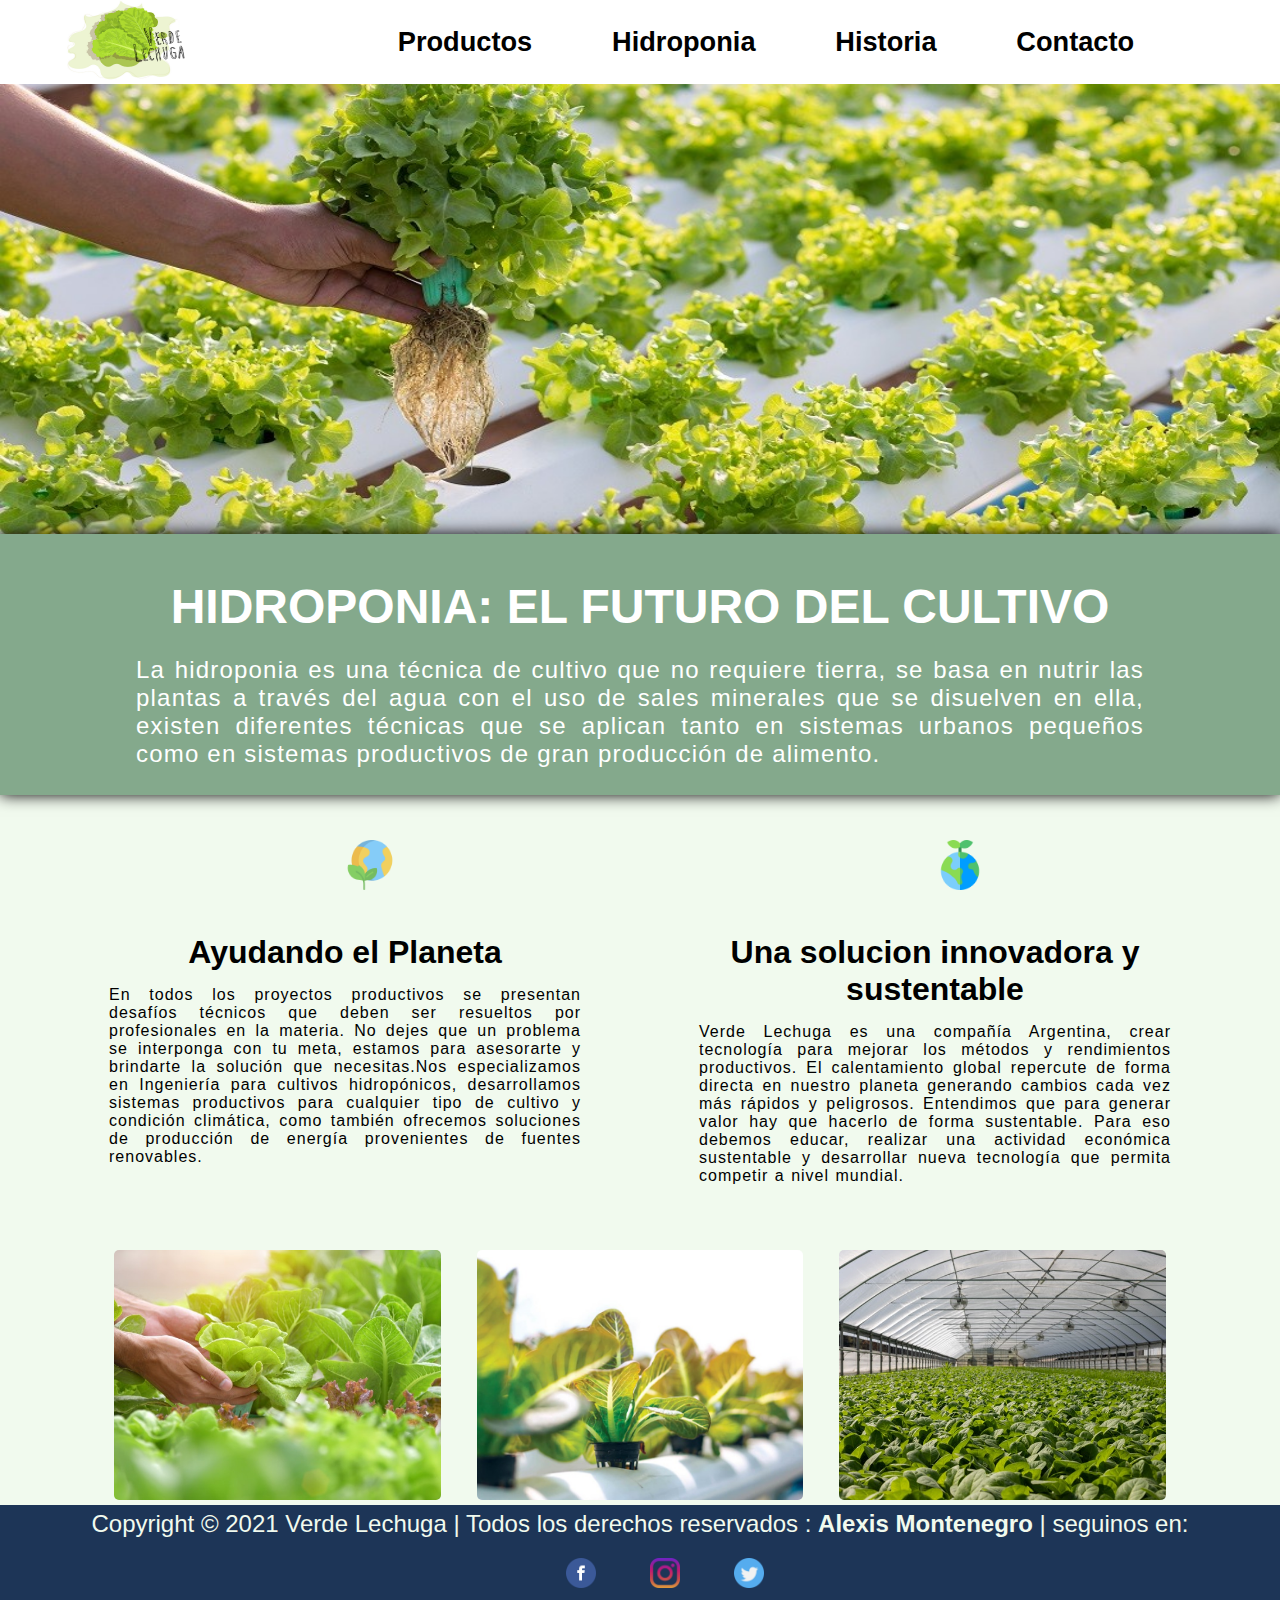
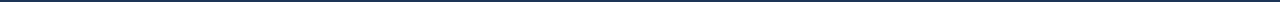
==== commit f1b7d05a: "arreglos de ortografia" ====
--- a/index.html
+++ b/index.html
@@ -37,7 +37,7 @@
 <!--contenido-->
     <main class="main-text">
         <h1>HIDROPONIA: EL FUTURO DEL CULTIVO </h1>
-        <p>La hidroponia es una tecnica de cultivo que no requiere tierra, se base en nutrir las plantas a traves del agua con el uso de sales minerales que se disuelven en ella, existen diferentes técnicas que se aplican tanto en sistemas urbanos pequeños como en sistemas productivos de gran produccion de alimento.</p>
+        <p>La hidroponia es una técnica de cultivo que no requiere tierra, se basa en nutrir las plantas a través del agua con el uso de sales minerales que se disuelven en ella, existen diferentes técnicas que se aplican tanto en sistemas urbanos pequeños como en sistemas productivos de gran producción de alimento.</p>
     </main>
 
     <section class="section-text">
--- a/estilos.css
+++ b/estilos.css
@@ -18,14 +18,15 @@
 }
 nav ul li a{
     text-decoration: none;
-    font-size: 21px;
-    font-family: sans-serif;
+    font-size: 1.7rem;
+    font-family:sans-serif;
     color: black;
+    font-weight: bold;
     padding-top: 24px;
 }
 a:hover{
-    border-top: 6px solid #9ACD32;
-    color: #9ACD32;
+    border-top: 3px solid #2dadf7;
+    color: #2dadf7;
 }
 header nav{
     width: 70%;
@@ -42,6 +43,37 @@
     display: flex;
     justify-content: space-evenly;
 }
+/*media queries iphone*/
+@media only screen and (min-width:360px) and (max-width:767px){
+    .imglogo{
+        height: 40px;
+        width: 70px;
+    }
+    nav ul li a{
+        font-size: .5rem;
+        padding: 3px;
+    }
+    header{
+        display: flex;
+        flex-direction:column;
+        justify-content: space-around;
+    }
+    nav ul{
+        display: flex;
+        flex-direction: column;
+        text-align: center;
+    }
+}
+/*media queries tablets*/
+@media only screen and (min-width:768px) and (max-width:1020px){
+    .imglogo{
+        height: 60px;
+        width: 100px;
+    }
+    nav ul li a{
+        font-size: 1rem;
+    }
+}
 
 /*  PAGINA PRINCIPAL *//*banner*/
 .banner-principal{
@@ -50,17 +82,10 @@
     background-image: url(./img/1.jpg) ;
     background-position: right center;
     background-size: 100% 160%;
-    display: flex;
     justify-content: center;
     align-items: center;
     object-fit: cover;
 }
-.banner-principal h1{
-    font-size: 50px;
-    font-family:serif;
-    color: #2a2f30;
-}
-
 /* PAGINA PRINCIPAL *//*contenido*/
 .main-text{
     padding: 45px 10px 5px 10px;
@@ -84,15 +109,6 @@
     padding-right: 10%;
     text-align: justify;
 }
-.imgsection{
-    height: 250px;
-    width: 350px;
-}
-div .imgsection{
-    margin-left: 100px;
-    margin-right: 100px;
-}
-
 .section-text{
     margin: 45px 50px;
     padding-bottom: 20px;
@@ -112,7 +128,7 @@
 }
 
 .section-text article h2{
-    font-size: 26px;
+    font-size: 2rem;
     text-align: center;
     margin-bottom: 15px;
     font-family: Verdana, Geneva, Tahoma, sans-serif
@@ -163,6 +179,86 @@
 .imgPrincipal:hover .overlay{
     height: 100%;
 }
+/*media queries iphone*/
+@media only screen and (min-width:360px) and (max-width:767px){
+    .banner-principal{
+        height: 200px;
+        background-image: url(./img/1.jpg) ;
+        background-size: 100% 150%;
+    } 
+    .main-text h1{
+        font-size: 1.2rem;
+    }
+    .main-text p{
+        font-size: .9rem;
+    }
+    .section-text{
+        margin: 5px;
+        padding-bottom:  20px;
+        display: flex;
+        justify-content: space-around; 
+    } 
+    .section-text article{
+        width: 50%;
+    }
+      .section-text article h2{
+        font-size: .9rem;
+        margin-bottom: 20px;
+    }
+    .section-text article p{
+        font-size: .8rem;
+        padding: 10px;
+        word-spacing: .5px;
+        letter-spacing: .5px;
+    }
+    .section-text article img{
+        margin-left: -150%;
+    }
+    .contenedorImg .imgPrincipal{
+        width: 33%;
+        height: 150px;
+    }
+    .overlay h3{
+        color: #000000;
+        font-family: Verdana, Tahoma, sans-serif;
+        font-size: .5rem;
+    }
+}
+/*media queries tablets*/
+@media only screen and (min-width:768px) and (max-width:1020px){
+    .banner-principal{
+        height: 250px;
+
+    } 
+    .main-text h1{
+        font-size: 2rem;
+    }
+    .main-text p{
+        font-size: 1.1rem;
+    }
+    .section-text article{
+        width: 50%;
+    }
+      .section-text article h2{
+        font-size: 1.5rem;
+    }
+    .section-text article p{
+        font-size: 1rem;
+        padding: 20px;
+        word-spacing: .9px;
+        letter-spacing: .9px;
+    }
+    .contenedorImg .imgPrincipal{
+        width: 30%;
+        height: 250px;
+    }
+    .overlay h3{
+        color: #202020;
+        font-family: Verdana, Tahoma, sans-serif;
+        font-size: 1rem;
+        font-weight: bold;
+    }
+}
 
 /*footer*/                                                                      /* FOOTER */
 footer{
@@ -184,13 +280,35 @@
 footer p{
     text-align: center;
     font-family: Verdana, Geneva, Tahoma, sans-serif;
-    font-size: 20px;
+    font-size: 1.5rem;
     padding-top: 5px;
     margin-bottom: 10px;
 }
 .footer-redes{
     text-align: center;
     padding: 10px;
+}
+/*media queries iphone*/
+@media only screen and (min-width:360px) and (max-width:767px){
+    footer p{
+        font-size: .5rem;
+        padding-left: 10%;
+        padding-right: 10%;
+    }
+    .imgredes{
+        height: 20px;
+        width: 20px;
+    }
+}
+/*media queries tablets*/
+@media only screen and (min-width:768px) and (max-width:1020px){
+    footer p{
+        font-size: 1rem;
+    }
+    .imgredes{
+        height: 25px;
+        width: 25px;
+    }
 }
 
 /*pag productos*/                                                       /*   PAGINA PRODUCTOS    */
@@ -227,6 +345,31 @@
     padding-left: 15%;
     padding-right: 15%;
     margin-top: 20px;
+}
+/*media queries iphone*/
+@media only screen and (min-width:360px) and (max-width:767px){
+    .section-galeria h1{
+        font-size: 1.2rem;
+    }
+    .section-galeria p{
+        font-size: 1rem;
+        line-height: 1.5rem;  
+    }
+    #galeria{ 
+        grid-template-columns:repeat(2, 2fr); 
+        margin-top: 20%;
+        margin-bottom: 40%; 
+    }
+}
+/*media queries tablets*/
+@media only screen and (min-width:768px) and (max-width:1020px){
+    .section-galeria h1{
+        font-size: 2rem;
+    }
+    .section-galeria p{
+        font-size: 1.5rem;
+        line-height: 2rem;  
+    }
 }
 
                                                                               /* PAGINA HISTORIA */
@@ -345,65 +488,119 @@
     font-family: sans-serif;
     font-size: 16px;
 }
-
-.section1{
-    margin: 50px 200px 10px 200px;
-    text-align: center;
-}
-
-.section1 h2{
-    margin-bottom: 5px;
-    font-size: 45px;
-    font-family: sans-serif; 
-    color: #6b705c; 
-    animation: section 3s infinite; 
-}
-.section1 p{
-    font-size: 19px;
-    font-family: fantasy;
-    text-align: justify;
-    color: #495057
-}
-
-.section2{
-    margin: 50px 200px 10px 200px; 
-    text-align: center;  
-}
-.section2 h2{
-    margin-bottom: 5px;
-    font-size: 45px;
-    font-family: sans-serif;
-    color: #6b705c;
-    animation: section 3s infinite; 
-}
-.section2 p{
-    font-size: 19px;
-    font-family: fantasy;
-    text-align: justify;
-    color: #495057;   
-}
-
-@keyframes section {
-    50%{
-        color: #ddbea9;
-    }    
-}
-
+/*media queries iphone*/
+@media only screen and (min-width:360px) and (max-width:767px){
+    .historia_titulo{
+        font-size: 1.2rem;
+        margin-top: 40px;
+        margin-bottom: 20px;
+    } 
+    .historia_container{
+        flex-direction: column;
+        width: 90%;
+        margin: auto;
+        padding: 20px;
+        margin-bottom: 35px;
+    }
+    .historia_contenido{
+        height: 250px;
+    }
+    .historia_contenido h2{
+        font-family: cursive;
+        font-size: .8rem;
+        margin-bottom: 0px;
+    }
+    .historia_contenido p{
+        font-size: .6rem; 
+        margin-bottom: 15px; 
+    }
+    .boton{
+        padding: 8px;
+        width: 90px;
+        font-size: .7rem;
+    }
+    .banner_text h3{
+        font-size: .8rem;
+    }
+    .banner_text p{
+        letter-spacing: 1.5px;
+        padding-right: 5%;
+        margin-left: 5%;
+        font-size: .6rem;
+    }
+    .historia_banner{
+        width: 100%;
+        height: 150px;
+    }
+    .historia_container_img{
+        width: 100%;
+        margin-top: 15%;
+        padding-top: 0px;
+        padding-bottom: 0px;
+    }
+}
+/*media queries tablets*/
+@media only screen and (min-width:768px) and (max-width:1020px){
+    .historia_titulo{
+        font-size: 2rem;
+        margin-top: 50px;
+        margin-bottom: 25px;
+    } 
+    .historia_container{
+        flex-direction: column;
+        width: 90%;
+        /* margin: auto; */
+        padding: 20px;
+        margin-bottom: 35px;
+    }
+    .historia_contenido{
+        height: 300px;
+    }
+    .historia_contenido h2{
+        font-size: 1.1rem;
+        margin-bottom: 0px;
+    }
+    .historia_contenido p{
+        font-size: .9rem; 
+        margin-bottom: 10px; 
+    }
+    .boton{
+        padding: 10px;
+        width: 110px;
+        font-size: .9rem;
+    }
+    .banner_text h3{
+        font-size: 1.1rem;
+    }
+    .banner_text p{
+        letter-spacing: 1.5px;
+        padding-right: 5%;
+        margin-left: 5%;
+        font-size: .9rem;
+    }
+    .historia_banner{
+        width: 100%;
+        height: 250px;
+    }
+    .historia_container_img{
+        width: 100%;
+        margin-top: 15%;
+        padding-top: 5px;
+        padding-bottom: 5px;
+    }
+}
 /*pag hidroponia*/                                                      /*  PAGINA HIDROPONIA   */
-.main-hidroponia{
-    text-align: center;
-    font-family: Verdana, Geneva, Tahoma, sans-serif;
+.main-hidroponia{ 
+    margin-bottom: 5%;
+}
+.main-hidroponia h1{
+    font-family: sans-serif;
+    text-align: center;
     margin: 80px 30px 30px 30px;
-    font-size: .5rem;
-}
-.main-hidroponia h1{
-    font-family: sans-serif;
     font-size: 3rem;
-    margin-bottom: 15px;
 }
 .main-hidroponia p{
     font-size: 1.2rem;
-    /* margin: 15px 15% 15px 15%; */
     padding-left: 15%;
     padding-right: 15%;
     font-family:'Segoe UI', Tahoma, Geneva, Verdana, sans-serif
@@ -413,6 +610,7 @@
     flex-wrap: wrap;
     width: 100%;
     justify-content: space-around;
+    margin-bottom: 35px;
 }
 .hidroponia__img{
     height: 250px;
@@ -438,8 +636,10 @@
     display: flex;
     flex-wrap: wrap;
     padding: 50px;
-    justify-content:space-around;
-    margin-bottom: 25px;
+    justify-content: space-around;
+    align-content: space-around;
+    margin-bottom: 5px;
+    height: 600px;
 }
 .hidroponia_text{
     width: 20%;
@@ -454,6 +654,91 @@
     font-family: Verdana, Geneva, Tahoma, sans-serif;
     font-size: 1.3rem;
     font-weight:bold;
+}
+/*medias queries iphone*/
+@media only screen and (min-width:360px) and (max-width:767px){
+    .main-hidroponia h1{
+        margin: 50px 20px 20px 20px;
+        font-size: 1rem;
+    }
+    .main-hidroponia p{
+        font-size: .9rem;
+        padding-left: 15%;
+        padding-right: 15%;
+    }
+    .hidroponia__img{
+        height: 150px;
+        width: 250px;
+    }
+    .container_hidroponia{
+        display: flex;
+        flex-wrap: wrap;
+        padding: 50px;
+        margin-bottom: 5px;
+        height: 700px;
+    }
+    .hidroponia_text{
+        width: 40%;
+        margin: 10px;
+        text-align: center;
+    }
+    .hidroponia_text img{
+        height: 50px;
+        width: 50px;
+    }
+    .hidroponia_text h2{
+        font-size: .9rem;
+    }
+    #hidroponia{
+        width: 50%;
+        margin: auto;
+    }
+    .videos iframe{
+        width: 100%;
+        height: 150px;
+    }
+}
+/*media queries tablets*/
+@media only screen and (min-width:768px) and (max-width:1020px){
+    .main-hidroponia h1{
+        margin: 65px 20px 20px 20px;
+        font-size: 1.5rem;
+    }
+    .main-hidroponia p{
+        font-size: 1rem;
+        padding-left: 15%;
+        padding-right: 15%;
+    }
+    .hidroponia__img{
+        height: 180px;
+        width: 260px;
+    }
+    .container_hidroponia{
+        display: flex;
+        flex-wrap: wrap;
+        padding: 50px;
+        margin-bottom: 5px;
+        height: 700px;
+    }
+    .hidroponia_text{
+        width: 40%;
+        margin: 10px;
+        text-align: center;
+    }
+    .hidroponia_text h2{
+        font-size: 1.4rem;
+    }
+    .videos iframe{
+        width: 100%;
+        height: 250px;
+    }
+}
+/*media queries laptop*/
+@media only screen and (min-width:1021px) and (max-width:1350px){
+    .videos iframe{
+        width: 100%;
+        height: 350px;
+    }
 }
 
 /*comentarios*/                                                     /*  PAGINA CONTACTO  */
@@ -474,7 +759,7 @@
 }
 form h1{
     font-family: sans-serif;
-    font-size: 30px;
+    font-size: 2.2rem;
     color: #354f52;
     margin-bottom: 15px;
     text-align: center;
@@ -491,8 +776,8 @@
     width: 100%;
     margin-bottom: 25px;
     padding: 5px;
-    font-size: 16px;
-    border: none;
+    font-size: 1rem;
+    border: none; /*ver que funcion cumple*/
     border-radius: 7px;
     font-weight: bold;
 }
@@ -510,13 +795,6 @@
     cursor: pointer;
     background-color: #52796f;      
 }
-
-@media (max-width:480px) {
-    form{
-        width: 100%;
-    }
-}
-
 .contacto_inf{
     width: 500px;
     margin: auto;
@@ -539,4 +817,86 @@
     border: none;
 }
 
-
+/* media queries iphone*/
+@media only screen and (min-width:360px) and (max-width:767px){
+    .comentarios_container{
+        display: grid;
+        grid-template-columns: 100%;
+    }
+    form{
+        width: 350px;
+        margin:auto;
+        padding: 10px 20px;
+        margin-top: 20px;
+        border-radius: 10px;    
+    }
+    form h1{
+        font-size: 1rem;
+    }
+    form p{
+        font-size: .8rem;
+    }
+    input, textarea{
+        width: 100%;
+        margin-bottom: 25px;
+        padding: 5px;
+        font-size: .6rem;
+    }
+    .contacto_inf{
+        width: auto;
+        padding: 20px;
+    }
+    .contacto_inf h3{
+        font-size: 1rem;
+    }
+    .contacto_inf p{
+        font-size: .8rem;
+        margin-bottom: 10px;
+    }
+}
+/*media queries tablets*/
+@media only screen and (min-width:768px) and (max-width:1020px){
+    .comentarios_container{
+        display: grid;
+        justify-self: center;
+        grid-template-columns: 50% 25%;
+        width: 100%;
+        margin-bottom: 35px;
+        margin-top: 80px;
+    }
+    form{
+        width: 400px;
+        margin:auto;
+        padding: 10px 20px;
+        margin-top: 20px;
+    }
+    form h1{
+        font-size: 1.8rem;
+        margin-bottom: 15px;
+        text-align: center;
+    }
+    form p{
+        font-size: 1.2rem;
+        text-align:center;
+        letter-spacing: 2px;
+    }
+    input, textarea{
+        width: 100%;
+        margin-bottom: 25px;
+        padding: 5px;
+        font-size: 1rem;
+        border: none;
+        font-weight: bold;
+    }
+    .contacto_inf{
+        width: auto;    
+        padding: 20%;
+    }
+    .contacto_inf h3{
+        font-size: 1.6rem;
+        
+    }
+    .contacto_inf p{
+        font-size: 1.1rem;
+    } 
+}